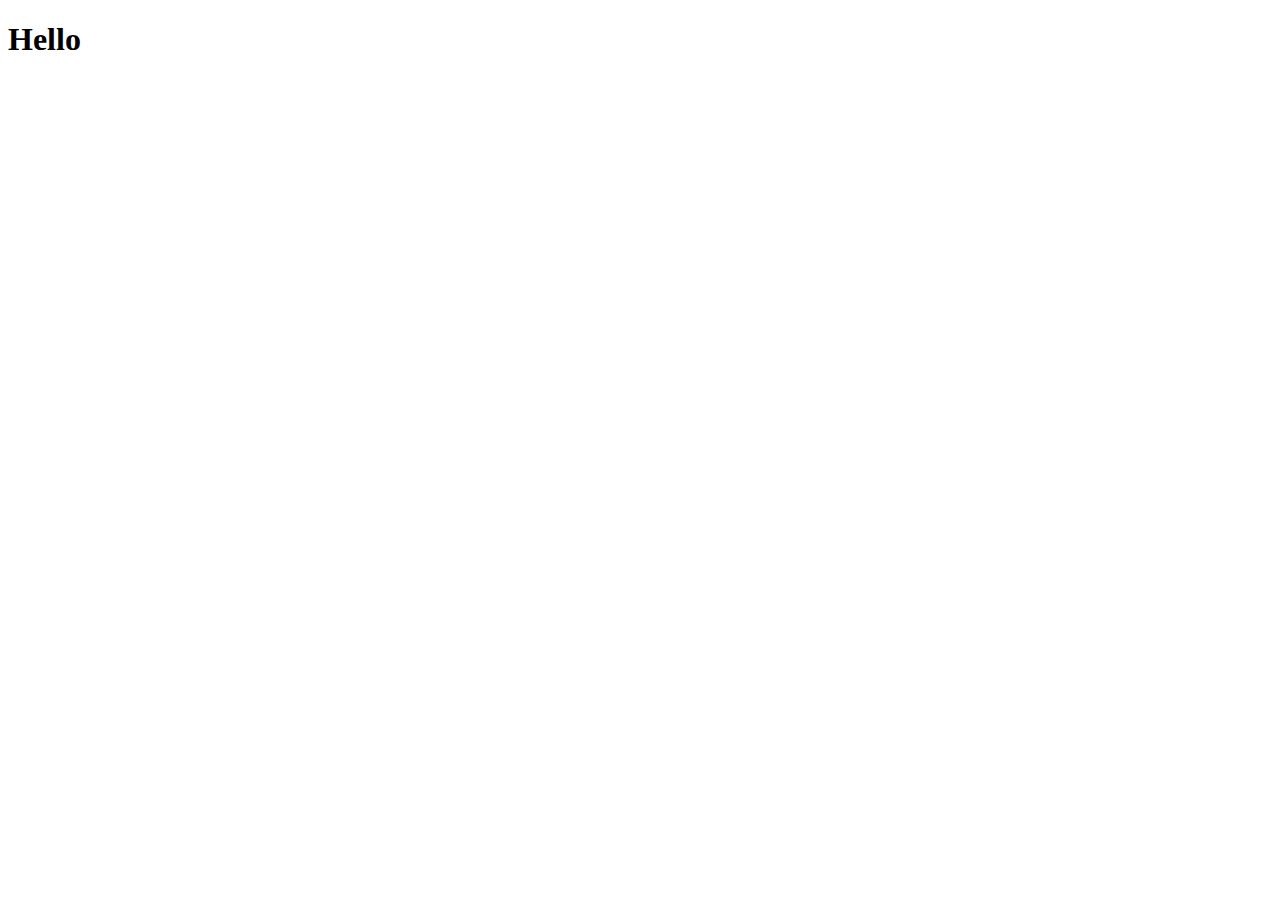
==== index.html @ b7d49bfd "Initial commit" ====
<!DOCTYPE html>
<html lang="en">
<head>
    <meta charset="UTF-8">
    <meta name="viewport" content="width=device-width, initial-scale=1.0">
    <title>Document</title>
</head>
<body>
    <h1>Hello</h1>
</body>
</html>
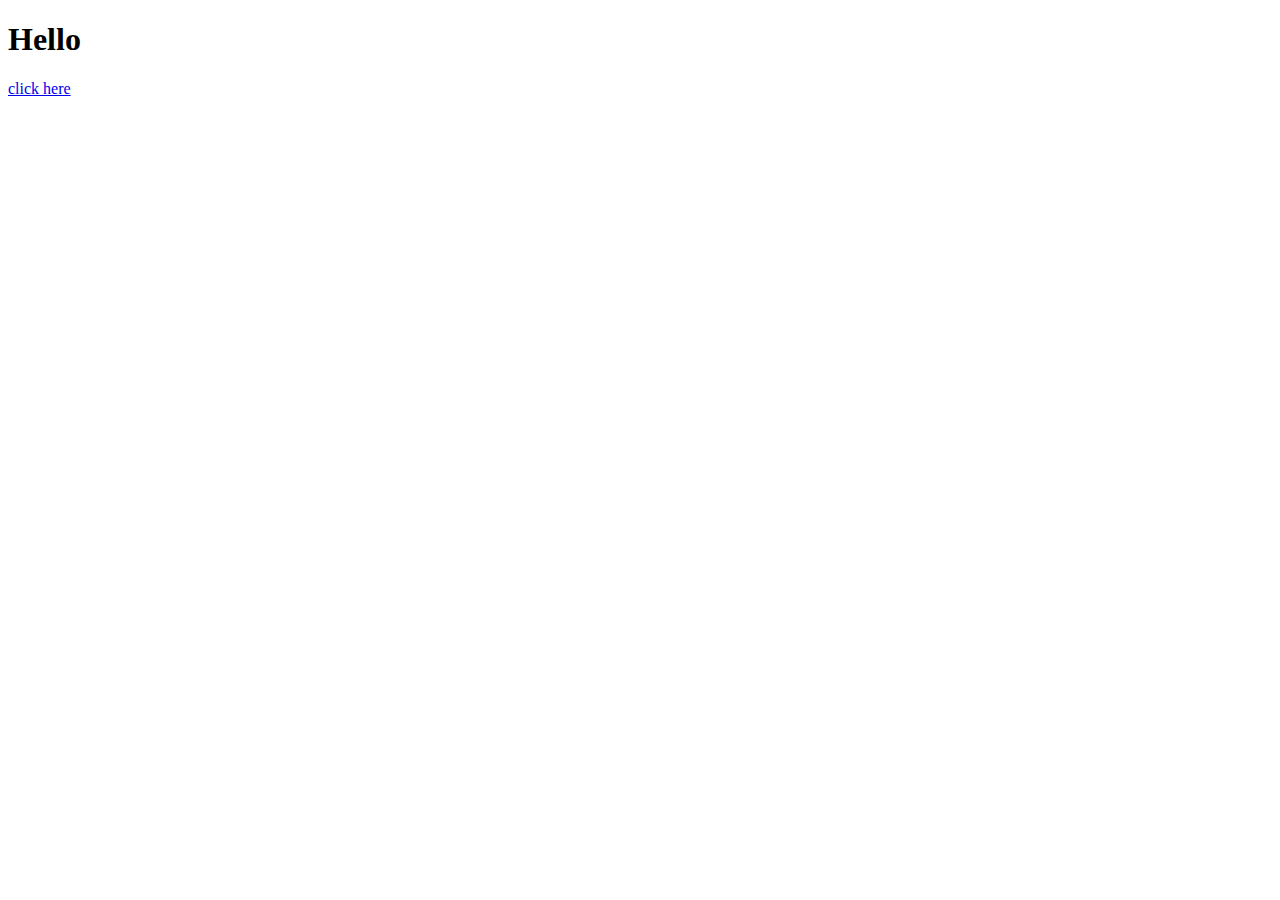
==== commit 5853deb0: "Initial commit" ====
--- a/index.html
+++ b/index.html
@@ -7,5 +7,6 @@
 </head>
 <body>
     <h1>Hello</h1>
+    <a href="nilesh.html"> click here </a>
 </body>
 </html>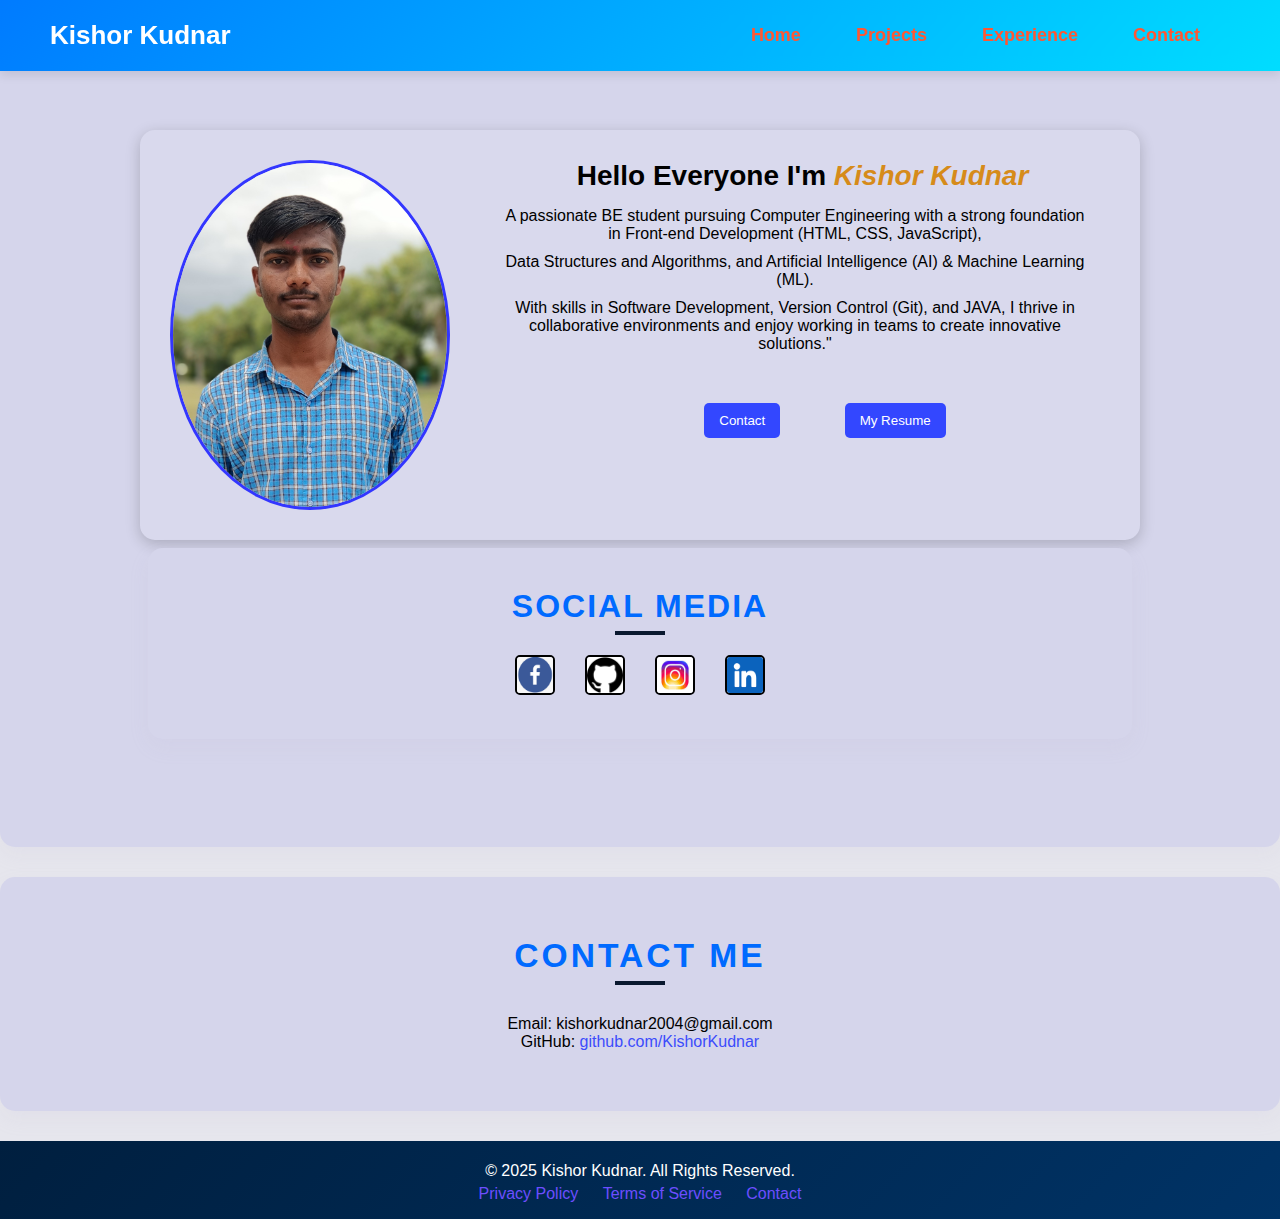
==== commit 82d2ea4a: "Initial commit" ====
--- a/index.html
+++ b/index.html
@@ -1,12 +1,88 @@
 <!DOCTYPE html>
 <html lang="en">
+
 <head>
     <meta charset="UTF-8">
     <meta name="viewport" content="width=device-width, initial-scale=1.0">
     <title>Document</title>
+    <link rel="stylesheet" href="style.css">
 </head>
+
 <body>
-    <h1>Hello</h1>
-    <a href="nilesh.html"> click here </a>
+    <header>
+        <nav>
+            <div class="logo">Kishor Kudnar</div>
+            <ul>
+                <li><a href="#home">Home</a></li>
+                <li><a href="project.html">Projects</a></li>
+                <li><a href="experience.html">Experience</a></li>
+                <li><a href="#contact">Contact</a></li>
+            </ul>
+        </nav>
+    </header>
+
+    <!-- Introductory Section -->
+    <section class="first">
+        <div class="intro">
+            <img src="img/portfolio2.jpg" alt="Profile Image" class="profile-img">
+            <div class="int">
+                <h1>Hello Everyone I'm <i style="color: rgb(214, 139, 26);">Kishor Kudnar</i></h1>
+                <p>A passionate BE student pursuing Computer Engineering with a strong foundation in Front-end
+                    Development (HTML, CSS, JavaScript),</p>
+                <p>Data Structures and Algorithms, and Artificial Intelligence (AI) & Machine Learning (ML).</p>
+                <p>With skills in Software Development, Version Control (Git), and JAVA, I thrive in collaborative
+                    environments and enjoy working in teams to create innovative solutions."</p>
+                <div class="button-container">
+                    <a href="mailto:kishorkudnar2004@gmail.com"><button class="contact-btn">Contact</button></a>
+                    <!-- Opens email client -->
+                    <a href="pdf\kishor kudnar (1).pdf (4).pdf" target="_blank"><button class="resume-btn">My
+                            Resume</button></a>
+                    <!-- Link to resume file -->
+                </div>
+            </div>
+        </div>
+        <!-- Social Media Section -->
+        <section id="socialmedia" class="second">
+            <div class="social-content">
+                <h2>Social Media</h2>
+                <div class="social-icons">
+                    <a href="https://www.facebook.com/kishor.kudnar.56" target="_blank">
+                        <img class="icon" src="img/facebook.png" alt="Facebook">
+                    </a>
+                    <a href="https://github.com/KishorKudnar" target="_blank">
+                        <img class="icon" src="img/github.png" alt="GitHub">
+                    </a>
+                    <a href="https://www.instagram.com/kishork00003/" target="_blank">
+                        <img class="icon" src="img/instagram.jpeg" alt="Instagram">
+                    </a>
+                    <a href="https://www.linkedin.com/in/kishor-kudnar-36459425b?utm_source=share&utm_campaign=share_via&utm_content=profile&utm_medium=android_app"
+                        target="_blank">
+                        <img class="icon" src="img/linkedin.png" alt="LinkedIn">
+                    </a>
+                </div>
+            </div>
+        </section>
+    </section>
+
+
+    <section id="contact" class="contact">
+        <h2>Contact Me</h2>
+        <p>Email: kishorkudnar2004@gmail.com</p>
+        <p>GitHub: <a href="https://github.com/KishorKudnar">github.com/KishorKudnar</a></p>
+    </section>
+
+
+    <footer>
+        <div class="footer-content">
+            <p>&copy; 2025 Kishor Kudnar. All Rights Reserved.</p>
+            <div class="footer-links">
+                <a href="#">Privacy Policy</a>
+                <a href="#">Terms of Service</a>
+                <a href="#">Contact</a>
+            </div>
+        </div>
+    </footer>
+
 </body>
+
 </html>--- a/style.css
+++ b/style.css
@@ -0,0 +1,331 @@
+* {
+    margin: 0;
+    padding: 0;
+    box-sizing: border-box;
+    font-family: 'Arial', sans-serif;
+}
+
+body {
+    background-color: #e6e6ed;
+    color: black;
+    text-align: center;
+}
+
+nav {
+    display: flex;
+    justify-content: space-between;
+    align-items: center;
+    padding: 15px 50px;
+    background: linear-gradient(135deg, #007bff, #00ddff);
+    position: fixed;
+    width: 100%;
+    top: 0;
+    z-index: 1000;
+    box-shadow: 0 4px 10px rgba(0, 0, 0, 0.1);
+}
+
+.logo {
+    font-size: 26px;
+    font-weight: bold;
+    color: white;
+}
+
+nav ul {
+    list-style: none;
+    display: flex;
+    border-radius: 8px;
+    gap: 15px;
+    padding: 10px;
+    /* background: rgba(255, 255, 255, 0.1); */
+    backdrop-filter: blur(8px);
+}
+
+nav ul li {
+    margin: 0 10px;
+}
+
+nav ul li a {
+    text-decoration: none;
+    color: #ff5733;
+    font-weight: 600;
+    font-size: large;
+    transition: color 0.3s ease, background-color 0.3s ease;
+    padding: 10px;
+    border-radius: 5px;
+}
+
+/* Hover Effect for Links */
+nav ul li a:hover {
+    color: white;
+    background-color: #0091ff;
+}
+
+
+.hero {
+    height: 100vh;
+    display: flex;
+    flex-direction: column;
+    justify-content: center;
+    align-items: center;
+    background: url('https://source.unsplash.com/1600x900/?technology') no-repeat center;
+    background-size: cover;
+}
+
+
+.about,
+.projects,
+.contact {
+    padding: 60px 20px;
+}
+
+.projects .project-grid {
+    display: flex;
+    justify-content: center;
+    gap: 20px;
+}
+
+.project-card {
+    background: #a0b4f5;
+    padding: 16px;
+    border-radius: 10px;
+    width: 200px;
+    transition: transform 0.3s;
+}
+
+.project-card:hover {
+    transform: scale(1.1);
+    background: #04c9ec;
+    color: #121212;
+}
+
+.contact a {
+    color: #3c4cfc;
+    text-decoration: none;
+}
+
+.contact a:hover {
+    text-decoration: underline;
+}
+
+/* Introductory Section */
+.first {
+    display: grid;
+    justify-content: center;
+    align-items: center;
+    padding: 100px 20px;
+}
+
+.intro {
+    display: flex;
+    background-color: rgba(255, 255, 255, 0.1);
+    border-radius: 15px;
+    box-shadow: 0 4px 15px rgba(0, 0, 0, 0.2);
+    padding: 30px;
+    max-width: 1000px;
+    width: 100%;
+}
+
+.intro img {
+    height: 350px;
+    width: 280px;
+    border: 3px solid #3336ff;
+    border-radius: 50%;
+    object-fit: cover;
+    margin-right: 30px;
+
+}
+
+.int h1 {
+    font-size: 28px;
+    margin-left: 15px;
+    margin-bottom: 15px;
+}
+
+.int p {
+    margin: 10px 25px;
+}
+
+.int button {
+    background-color: #3347ff;
+    border: none;
+    color: white;
+    padding: 10px 15px;
+    border-radius: 5px;
+    cursor: pointer;
+    margin: 40px 0px 0px 60px;
+    transition: background-color 0.3s, transform 0.3s;
+}
+
+.int button:hover {
+    background-color: #7979f7;
+    transform: scale(1.05);
+}
+
+
+/* Styles for Experience Section */
+
+.experience-content {
+    background-color: #0a192f;
+    padding: 30px;
+    border-radius: 10px;
+    text-align: center;
+    box-shadow: 0 5px 15px rgba(0, 0, 0, 0.1);
+    font-size: 1.2rem;
+    color: white;
+
+}
+
+/* General section */
+section {
+    padding: 60px 20px;
+    background-color: #d5d5eb;
+    margin: 30px 0;
+    border-radius: 15px;
+    box-shadow: 0 8px 20px rgba(184, 177, 210, 0.1);
+}
+
+/* Heading Styles for Sections */
+section h2 {
+    font-size: 2.1rem;
+    color: #006aff;
+    text-align: center;
+    margin-bottom: 40px;
+    text-transform: uppercase;
+    letter-spacing: 3px;
+    position: relative;
+}
+
+/* Decorative Line Under Section Headings */
+section h2::after {
+    content: "";
+    width: 50px;
+    height: 4px;
+    background-color: #0a192f;
+    position: absolute;
+    bottom: -10px;
+    left: 50%;
+    transform: translateX(-50%);
+}
+
+
+/* Styling for Social Media Section */
+.second {
+    display: flex;
+    justify-content: center;
+    padding: 40px 0;
+    background-color: #d5d5eb;
+    margin: 8px;
+
+}
+
+.social-content {
+    text-align: center;
+}
+
+.social-content h2 {
+    font-size: 2rem;
+
+    letter-spacing: 2px;
+    text-transform: uppercase;
+    margin-bottom: 20px;
+}
+
+.social-icons {
+    display: flex;
+    justify-content: center;
+    gap: 30px;
+    padding-top: 10px;
+}
+
+
+.icon {
+    height: 40px;
+    width: 40px;
+    border: 2px solid #000000;
+    border-radius: 5px;
+    transition: transform 0.3s ease-in-out, box-shadow 0.3s ease-in-out;
+}
+
+
+.icon:hover {
+    transform: scale(1.2);
+    box-shadow: 0 5px 15px rgba(0, 0, 0, 0.2);
+}
+
+
+/* Styles for Project List */
+.project-list {
+    display: flex;
+    justify-content: center;
+    gap: 50px;
+    flex-wrap: wrap;
+}
+
+
+.project-item {
+    width: 300px;
+    padding: 30px;
+    background-color: #fff;
+    border-radius: 15px;
+    box-shadow: 0 5px 20px rgba(0, 0, 0, 0.1);
+    transition: transform 0.3s ease, box-shadow 0.3s ease;
+}
+
+
+.project-item:hover {
+    transform: scale(1.05);
+    box-shadow: 0 8px 30px rgba(0, 0, 0, 0.2);
+}
+
+
+.project-item h3 {
+    font-size: 1.8rem;
+    color: #3c4cfc;
+    margin-bottom: 10px;
+}
+
+
+.project-item p {
+    font-size: 1rem;
+    color: #000000;
+}
+
+.project-item a{
+    text-decoration: none;
+    margin-top: 30px;
+}
+
+
+/* Footer Styles */
+footer {
+    background: linear-gradient(135deg, #001f3f, #003366);
+    color: white;
+    text-align: center;
+    padding: 16px;
+    margin-top: 30px;
+    position: relative;
+    bottom: 0;
+    width: 100%;
+}
+
+.footer-content {
+    display: flex;
+    justify-content: center;
+    align-items: center;
+    flex-direction: column;
+}
+
+.footer-content p {
+    margin: 5px 0;
+}
+
+.footer-links a {
+    color: #6c4eff;
+    text-decoration: none;
+    margin: 0 10px;
+    transition: color 0.3s ease;
+}
+
+.footer-links a:hover {
+    color: #84afff;
+}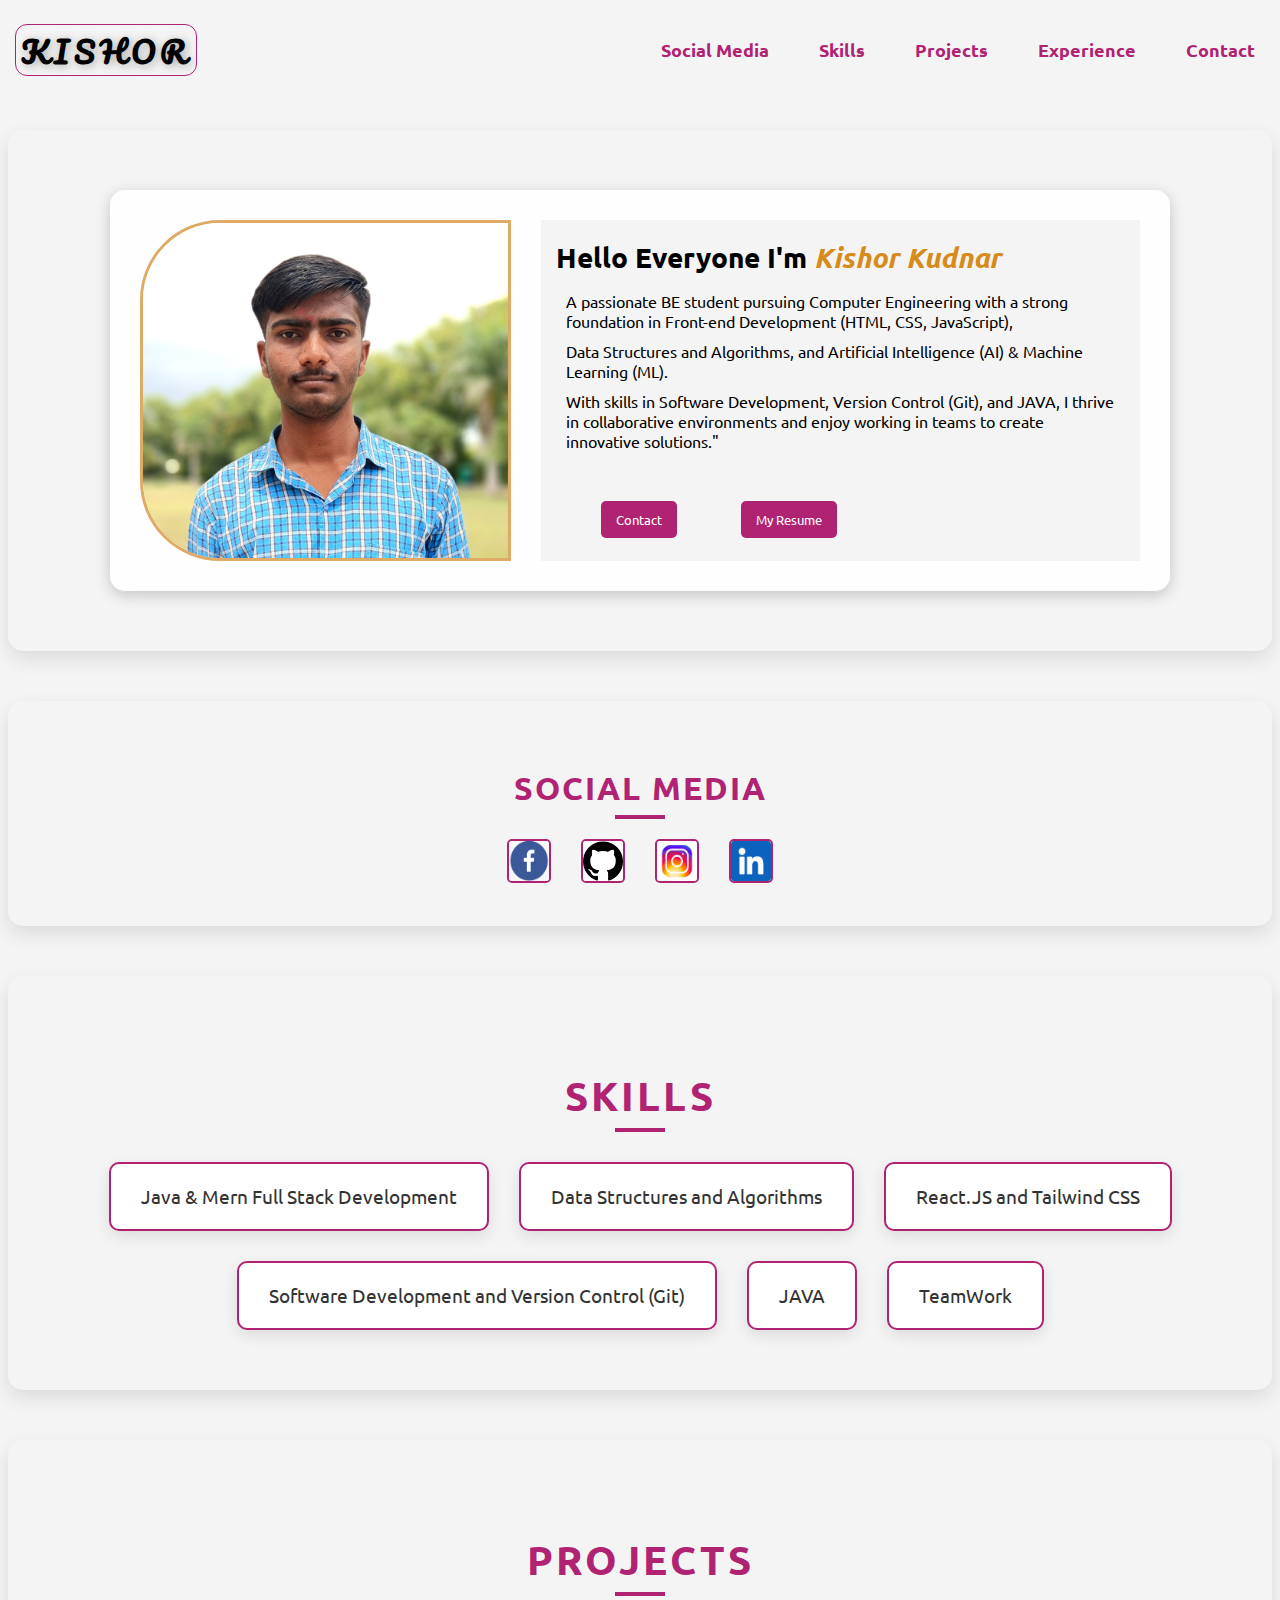
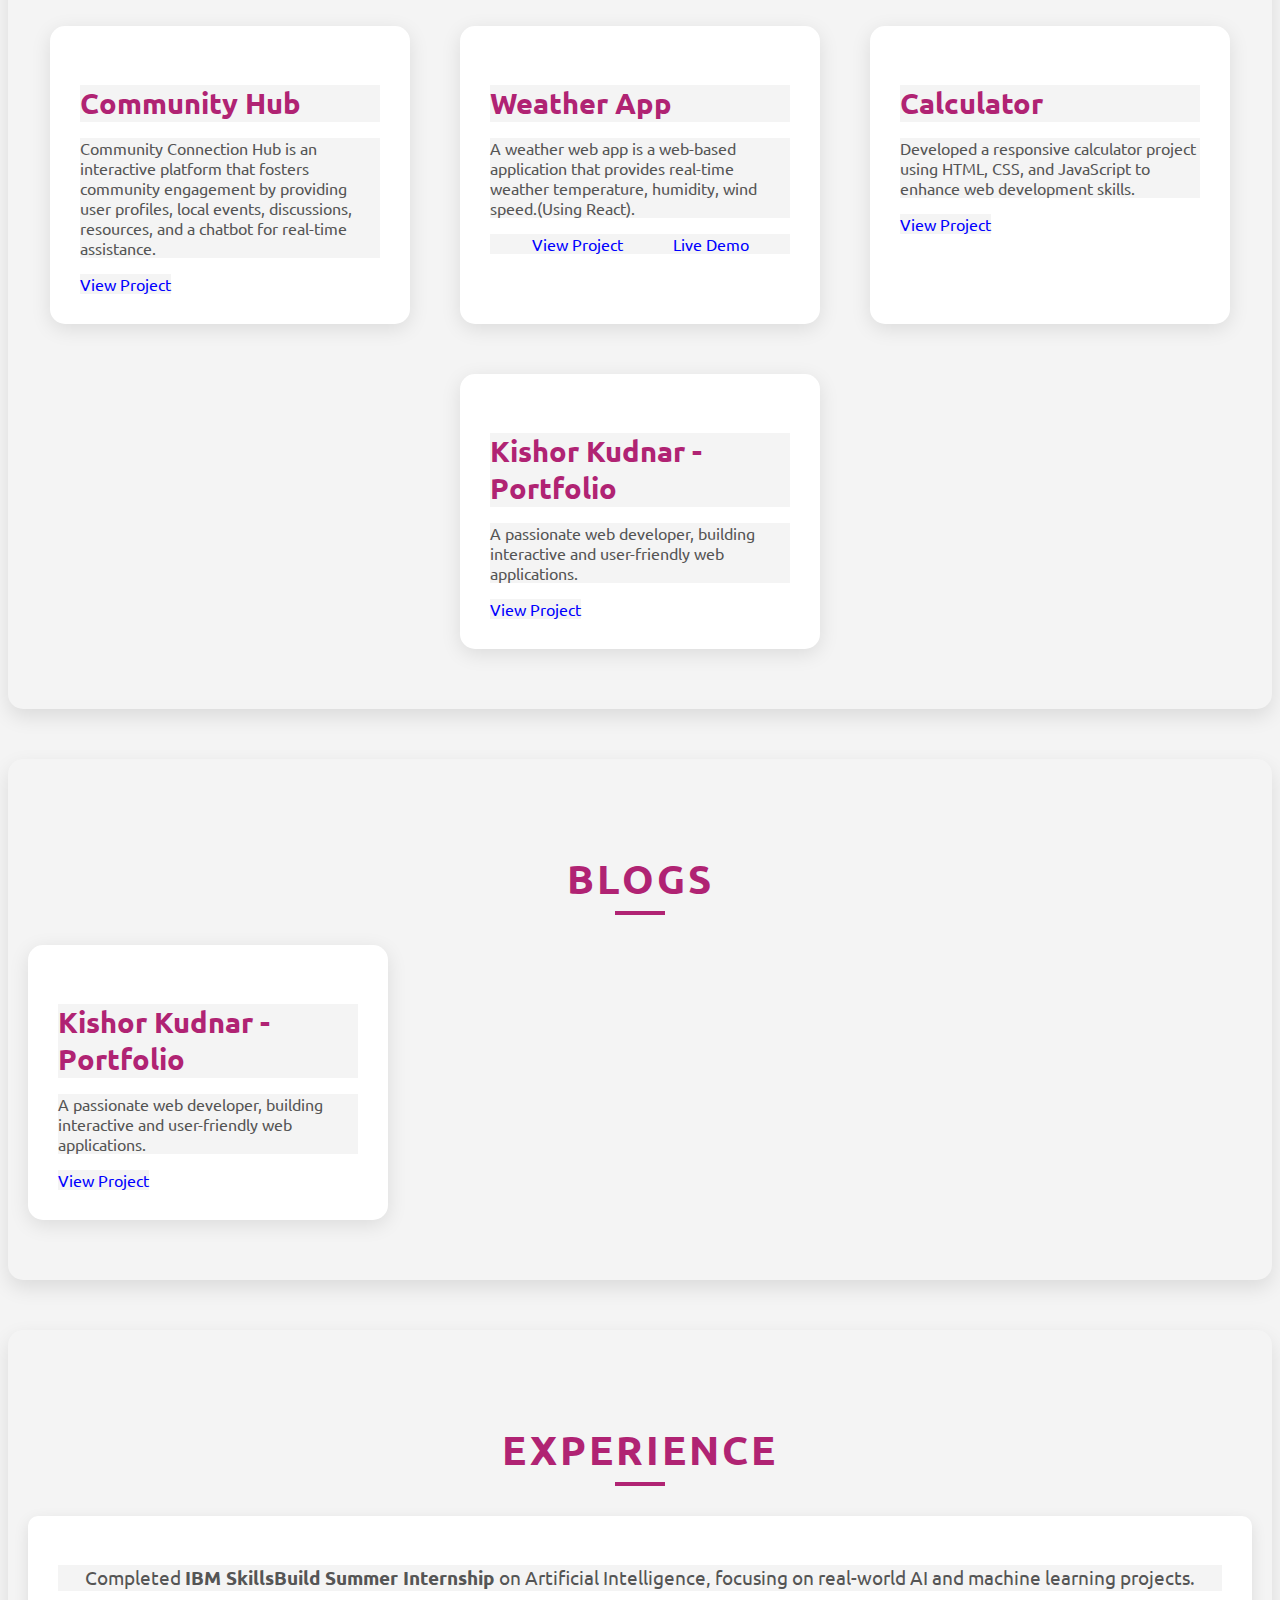
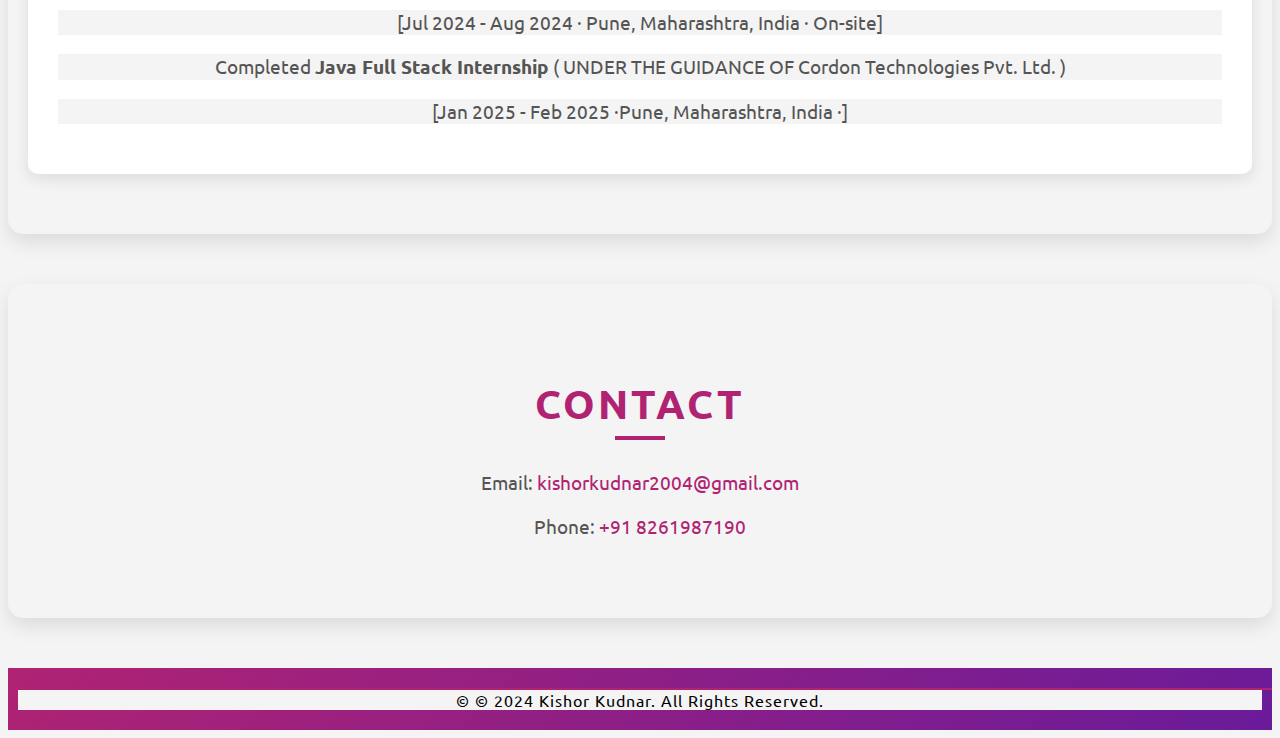
==== commit d289b3ba: "Updated commit message" ====
--- a/index.html
+++ b/index.html
@@ -4,27 +4,30 @@
 <head>
     <meta charset="UTF-8">
     <meta name="viewport" content="width=device-width, initial-scale=1.0">
-    <title>Document</title>
+    <title>Kishor Kudnar - Portfolio</title>
+    <link rel="shortcut icon" href="imag\K.png" type="image/x-icon">
     <link rel="stylesheet" href="style.css">
 </head>
 
 <body>
-    <header>
-        <nav>
-            <div class="logo">Kishor Kudnar</div>
+    <!-- Navigation Section -->
+    <nav>
+        <div class="logo">KISHOR</div>
+        <div>
             <ul>
-                <li><a href="#home">Home</a></li>
-                <li><a href="project.html">Projects</a></li>
-                <li><a href="experience.html">Experience</a></li>
+                <li><a href="#socialmedia">Social Media</a></li>
+                <li><a href="#skills">Skills</a></li>
+                <li><a href="#project">Projects</a></li>
+                <li><a href="#experience">Experience</a></li>
                 <li><a href="#contact">Contact</a></li>
             </ul>
-        </nav>
-    </header>
+        </div>
+    </nav>
 
     <!-- Introductory Section -->
     <section class="first">
         <div class="intro">
-            <img src="img/portfolio2.jpg" alt="Profile Image" class="profile-img">
+            <img src="imag/1695180559429.jpg" alt="Profile Image" class="profile-img">
             <div class="int">
                 <h1>Hello Everyone I'm <i style="color: rgb(214, 139, 26);">Kishor Kudnar</i></h1>
                 <p>A passionate BE student pursuing Computer Engineering with a strong foundation in Front-end
@@ -35,52 +38,119 @@
                 <div class="button-container">
                     <a href="mailto:kishorkudnar2004@gmail.com"><button class="contact-btn">Contact</button></a>
                     <!-- Opens email client -->
-                    <a href="pdf\kishor kudnar (1).pdf (4).pdf" target="_blank"><button class="resume-btn">My
+                    <a href="resume\kishor kudnar resume(1).pdf" target="_blank"><button class="resume-btn">My
                             Resume</button></a>
                     <!-- Link to resume file -->
                 </div>
             </div>
         </div>
-        <!-- Social Media Section -->
-        <section id="socialmedia" class="second">
-            <div class="social-content">
-                <h2>Social Media</h2>
-                <div class="social-icons">
-                    <a href="https://www.facebook.com/kishor.kudnar.56" target="_blank">
-                        <img class="icon" src="img/facebook.png" alt="Facebook">
-                    </a>
-                    <a href="https://github.com/KishorKudnar" target="_blank">
-                        <img class="icon" src="img/github.png" alt="GitHub">
-                    </a>
-                    <a href="https://www.instagram.com/kishork00003/" target="_blank">
-                        <img class="icon" src="img/instagram.jpeg" alt="Instagram">
-                    </a>
-                    <a href="https://www.linkedin.com/in/kishor-kudnar-36459425b?utm_source=share&utm_campaign=share_via&utm_content=profile&utm_medium=android_app"
-                        target="_blank">
-                        <img class="icon" src="img/linkedin.png" alt="LinkedIn">
-                    </a>
-                </div>
-            </div>
-        </section>
     </section>
 
-
-    <section id="contact" class="contact">
-        <h2>Contact Me</h2>
-        <p>Email: kishorkudnar2004@gmail.com</p>
-        <p>GitHub: <a href="https://github.com/KishorKudnar">github.com/KishorKudnar</a></p>
+    <!-- Social Media Section -->
+    <section id="socialmedia" class="second">
+        <div class="social-content">
+            <h2>Social Media</h2>
+            <div class="social-icons">
+                <a href="https://www.facebook.com/kishor.kudnar.56" target="_blank">
+                    <img class="icon" src="imag/facebook.png" alt="Facebook">
+                </a>
+                <a href="https://github.com/KishorKudnar" target="_blank">
+                    <img class="icon" src="imag/github.png" alt="GitHub">
+                </a>
+                <a href="https://www.instagram.com/kishork00003/" target="_blank">
+                    <img class="icon" src="imag/instagram.jpeg" alt="Instagram">
+                </a>
+                <a href="https://www.linkedin.com/in/kishor-kudnar-36459425b?utm_source=share&utm_campaign=share_via&utm_content=profile&utm_medium=android_app"
+                    target="_blank">
+                    <img class="icon" src="imag/linkedin.png" alt="LinkedIn">
+                </a>
+            </div>
+        </div>
     </section>
 
+    <!-- Skills Section -->
+    <section id="skills" class="skills">
+        <h2>Skills</h2>
+        <div class="skill-list">
+            <div class="skill-item">Java & Mern Full Stack Development</div>
+            <div class="skill-item">Data Structures and Algorithms</div>
+            <div class="skill-item">React.JS and Tailwind CSS</div>
+            <div class="skill-item">Software Development and Version Control (Git)</div>
+            <div class="skill-item">JAVA</div>
+            <div class="skill-item">TeamWork</div>
+        </div>
+    </section>
 
-    <footer>
-        <div class="footer-content">
-            <p>&copy; 2025 Kishor Kudnar. All Rights Reserved.</p>
-            <div class="footer-links">
-                <a href="#">Privacy Policy</a>
-                <a href="#">Terms of Service</a>
-                <a href="#">Contact</a>
+    <!-- Project Section -->
+    <section id="project" class="project">
+        <h2>Projects</h2>
+        <div class="project-list">
+            <div class="project-item">
+                <h3>Community Hub</h3>
+                <p>Community Connection Hub is an interactive platform that fosters community engagement by providing
+                    user profiles, local events, discussions, resources, and a chatbot for real-time assistance.</p>
+                <a href="https://github.com/KishorKudnar/Community-connection-hub1.git">View Project</a>
+            </div>
+            <div class="project-item">
+                <h3>Weather App</h3>
+                <p>A weather web app is a web-based application that provides real-time weather temperature, humidity,
+                    wind speed.(Using React).
+                </p>
+                <div class="live">
+                <a href="https://github.com/KishorKudnar/weatherApp.git">View Project</a>
+                <a href="https://6791feeb736c21b6edf4bc9d--calm-semolina-3110c4.netlify.app/">Live Demo</a>
+            </div>
+            </div>
+            <div class="project-item">
+                <h3>Calculator</h3>
+                <p>Developed a responsive calculator project using HTML, CSS, and JavaScript to enhance web development
+                    skills.</p>
+                <a href="https://github.com/KishorKudnar/calculator-project.git">View Project</a>
+            </div>
+            <div class="project-item">
+                <h3>Kishor Kudnar - Portfolio</h3>
+                <p>A passionate web developer, building interactive and user-friendly web applications.</p>
+                <a href="https://github.com/KishorKudnar/Kishor-Kudnar---Portfolio.git">View Project</a>
             </div>
         </div>
+    </section>
+    <section id="blog" class="blog">
+        <div class="blogs">
+            <h2>blogs</h2>
+            <div class="project-item">
+                <h3>Kishor Kudnar - Portfolio</h3>
+                <p>A passionate web developer, building interactive and user-friendly web applications.</p>
+                <a href="https://myportfolio.hashnode.dev/creating-a-personal-portfolio">View Project</a>
+            </div>
+        </div>
+    </section>
+
+    <!-- Experience Section -->
+    <section id="experience" class="experience">
+        <h2>Experience</h2>
+        <div class="experience-content">
+            <p>Completed <b> IBM SkillsBuild Summer Internship </b> on Artificial Intelligence, focusing on real-world
+                AI and
+                machine learning projects.</p>
+            <p>[Jul 2024 - Aug 2024 ·
+                Pune, Maharashtra, India · On-site]</p>
+            <p>Completed <b> Java Full Stack Internship </b> ( UNDER THE GUIDANCE OF Cordon Technologies Pvt. Ltd. )</p>
+            <p>[Jan 2025 - Feb 2025 ·Pune, Maharashtra, India ·]</p>
+        </div>
+    </section>
+
+    <!-- Contact Section -->
+    <section id="contact" class="contact">
+        <h2>Contact</h2>
+        <div class="contact-details">
+            <p>Email: <a href="mailto:kishorkudnar2004@gmail.com">kishorkudnar2004@gmail.com</a></p>
+            <p>Phone: <a href="tel:+918261987190">+91 8261987190</a></p>
+        </div>
+    </section>
+
+    <!-- Footer Section -->
+    <footer class="footer">
+        <p>&copy; 2024 Kishor Kudnar. All Rights Reserved.</p>
     </footer>
 
 </body>
--- a/style.css
+++ b/style.css
@@ -1,52 +1,69 @@
+@import url("https://fonts.googleapis.com/css2?family=Pacifico&display=swap");
+@import url("https://fonts.googleapis.com/css2?family=Ubuntu:ital,wght@0,300;0,400;0,500;0,700;1,300;1,400;1,500;1,700&display=swap");
+
 * {
-    margin: 0;
-    padding: 0;
-    box-sizing: border-box;
-    font-family: 'Arial', sans-serif;
-}
-
-body {
-    background-color: #e6e6ed;
-    color: black;
-    text-align: center;
+    background-color: #f4f4f4;
+    font-family: "Ubuntu", sans-serif;
+}
+
+@keyframes disco {
+    0% {
+        color: red;
+    }
+    20% {
+        color: yellow;
+    }
+    40% {
+        color: blue;
+    }
+    60% {
+        color: green;
+    }
+    80% {
+        color: purple;
+    }
+    100% {
+        color: orange;
+    }
+}
+
+.logo {
+    height: 50px;
+    width: 180px;
+    border-radius: 12px;
+    border: 1.8px solid rgb(176, 35, 115);
+    font-size: 30px;
+    font-family: "Pacifico", cursive;
+    font-weight: bold;
+    text-align: center;
+    margin-top: 0px;
+    animation: disco 1.5s infinite;
+    transition: color 0.5s ease-in-out;
+    text-shadow: 2px 2px 10px rgba(0, 0, 0, 0.3);
+    letter-spacing: 5px;
+    cursor: pointer;
+}
+
+ul {
+    list-style-type: none;
+    display: flex;
+    gap: 30px;
+    color: rgb(176, 35, 115);
+    font-size: large;
+    font-weight: 600;
 }
 
 nav {
     display: flex;
-    justify-content: space-between;
     align-items: center;
-    padding: 15px 50px;
-    background: linear-gradient(135deg, #007bff, #00ddff);
-    position: fixed;
-    width: 100%;
-    top: 0;
-    z-index: 1000;
-    box-shadow: 0 4px 10px rgba(0, 0, 0, 0.1);
-}
-
-.logo {
-    font-size: 26px;
-    font-weight: bold;
-    color: white;
-}
-
-nav ul {
-    list-style: none;
-    display: flex;
-    border-radius: 8px;
-    gap: 15px;
-    padding: 10px;
-    /* background: rgba(255, 255, 255, 0.1); */
-    backdrop-filter: blur(8px);
-}
-
-nav ul li {
-    margin: 0 10px;
+    justify-content: space-around;
+    gap: 400px;
+    margin-top: 20px;
 }
 
 nav ul li a {
     text-decoration: none;
-    color: #ff5733;
+    color: rgb(176, 35, 115);
     font-weight: 600;
     font-size: large;
     transition: color 0.3s ease, background-color 0.3s ease;
@@ -54,70 +71,25 @@
     border-radius: 5px;
 }
 
-/* Hover Effect for Links */
 nav ul li a:hover {
     color: white;
-    background-color: #0091ff;
-}
-
-
-.hero {
-    height: 100vh;
-    display: flex;
-    flex-direction: column;
+    background-color: rgb(176, 35, 115);
+}
+
+html {
+    scroll-behavior: smooth;
+}
+
+.first {
+    display: flex;
     justify-content: center;
     align-items: center;
-    background: url('https://source.unsplash.com/1600x900/?technology') no-repeat center;
-    background-size: cover;
-}
-
-
-.about,
-.projects,
-.contact {
     padding: 60px 20px;
 }
 
-.projects .project-grid {
-    display: flex;
-    justify-content: center;
-    gap: 20px;
-}
-
-.project-card {
-    background: #a0b4f5;
-    padding: 16px;
-    border-radius: 10px;
-    width: 200px;
-    transition: transform 0.3s;
-}
-
-.project-card:hover {
-    transform: scale(1.1);
-    background: #04c9ec;
-    color: #121212;
-}
-
-.contact a {
-    color: #3c4cfc;
-    text-decoration: none;
-}
-
-.contact a:hover {
-    text-decoration: underline;
-}
-
-/* Introductory Section */
-.first {
-    display: grid;
-    justify-content: center;
-    align-items: center;
-    padding: 100px 20px;
-}
-
 .intro {
     display: flex;
-    background-color: rgba(255, 255, 255, 0.1);
+    background-color: rgba(255, 255, 255, 0.9);
     border-radius: 15px;
     box-shadow: 0 4px 15px rgba(0, 0, 0, 0.2);
     padding: 30px;
@@ -126,13 +98,11 @@
 }
 
 .intro img {
-    height: 350px;
-    width: 280px;
-    border: 3px solid #3336ff;
-    border-radius: 50%;
-    object-fit: cover;
+    height: 335px;
+    width: 365px;
+    border: 3px solid rgb(222, 170, 101);
+    border-radius: 80px 0 0 80px;
     margin-right: 30px;
-
 }
 
 .int h1 {
@@ -146,7 +116,7 @@
 }
 
 .int button {
-    background-color: #3347ff;
+    background-color: rgb(176, 35, 115);
     border: none;
     color: white;
     padding: 10px 15px;
@@ -156,38 +126,61 @@
     transition: background-color 0.3s, transform 0.3s;
 }
 
-.int button:hover {
-    background-color: #7979f7;
+button:hover {
+    background-color: rgb(200, 60, 130);
     transform: scale(1.05);
 }
 
-
-/* Styles for Experience Section */
-
-.experience-content {
-    background-color: #0a192f;
-    padding: 30px;
-    border-radius: 10px;
-    text-align: center;
-    box-shadow: 0 5px 15px rgba(0, 0, 0, 0.1);
-    font-size: 1.2rem;
-    color: white;
-
-}
-
-/* General section */
+.second {
+    display: flex;
+    justify-content: center;
+    padding: 40px 0;
+    background-color: #f4f4f4;
+}
+
+.social-content {
+    text-align: center;
+}
+
+.social-content h2 {
+    font-size: 2rem;
+    color: #b02373;
+    letter-spacing: 2px;
+    text-transform: uppercase;
+    margin-bottom: 20px;
+}
+
+.social-icons {
+    display: flex;
+    justify-content: center;
+    gap: 30px;
+    padding-top: 10px;
+}
+
+.icon {
+    height: 40px;
+    width: 40px;
+    border: 2px solid #b02373;
+    border-radius: 5px;
+    transition: transform 0.3s ease-in-out, box-shadow 0.3s ease-in-out;
+}
+
+.icon:hover {
+    transform: scale(1.2);
+    box-shadow: 0 5px 15px rgba(0, 0, 0, 0.2);
+}
+
 section {
     padding: 60px 20px;
-    background-color: #d5d5eb;
-    margin: 30px 0;
+    background-color: #f4f4f4;
+    margin: 50px 0;
     border-radius: 15px;
-    box-shadow: 0 8px 20px rgba(184, 177, 210, 0.1);
-}
-
-/* Heading Styles for Sections */
+    box-shadow: 0 8px 20px rgba(0, 0, 0, 0.1);
+}
+
 section h2 {
-    font-size: 2.1rem;
-    color: #006aff;
+    font-size: 2.5rem;
+    color: #b02373;
     text-align: center;
     margin-bottom: 40px;
     text-transform: uppercase;
@@ -195,72 +188,45 @@
     position: relative;
 }
 
-/* Decorative Line Under Section Headings */
 section h2::after {
     content: "";
     width: 50px;
     height: 4px;
-    background-color: #0a192f;
+    background-color: #b02373;
     position: absolute;
     bottom: -10px;
     left: 50%;
     transform: translateX(-50%);
 }
 
-
-/* Styling for Social Media Section */
-.second {
-    display: flex;
-    justify-content: center;
-    padding: 40px 0;
-    background-color: #d5d5eb;
-    margin: 8px;
-
-}
-
-.social-content {
-    text-align: center;
-}
-
-.social-content h2 {
-    font-size: 2rem;
-
-    letter-spacing: 2px;
-    text-transform: uppercase;
-    margin-bottom: 20px;
-}
-
-.social-icons {
+.skill-list {
     display: flex;
     justify-content: center;
     gap: 30px;
-    padding-top: 10px;
-}
-
-
-.icon {
-    height: 40px;
-    width: 40px;
-    border: 2px solid #000000;
-    border-radius: 5px;
-    transition: transform 0.3s ease-in-out, box-shadow 0.3s ease-in-out;
-}
-
-
-.icon:hover {
-    transform: scale(1.2);
-    box-shadow: 0 5px 15px rgba(0, 0, 0, 0.2);
-}
-
-
-/* Styles for Project List */
+    flex-wrap: wrap;
+}
+
+.skill-item {
+    background-color: #fff;
+    border: 2px solid #b02373;
+    padding: 20px 30px;
+    border-radius: 10px;
+    font-size: 1.2rem;
+    color: #333;
+    transition: transform 0.3s ease-in-out;
+    box-shadow: 0 5px 15px rgba(0, 0, 0, 0.1);
+}
+
+.skill-item:hover {
+    transform: translateY(-10px);
+}
+
 .project-list {
     display: flex;
     justify-content: center;
     gap: 50px;
     flex-wrap: wrap;
 }
-
 
 .project-item {
     width: 300px;
@@ -271,61 +237,175 @@
     transition: transform 0.3s ease, box-shadow 0.3s ease;
 }
 
-
 .project-item:hover {
     transform: scale(1.05);
     box-shadow: 0 8px 30px rgba(0, 0, 0, 0.2);
 }
 
-
 .project-item h3 {
     font-size: 1.8rem;
-    color: #3c4cfc;
+    color: #b02373;
     margin-bottom: 10px;
 }
-
 
 .project-item p {
     font-size: 1rem;
-    color: #000000;
-}
-
+    color: #555;
+}
 .project-item a{
     text-decoration: none;
-    margin-top: 30px;
-}
-
-
-/* Footer Styles */
-footer {
-    background: linear-gradient(135deg, #001f3f, #003366);
-    color: white;
-    text-align: center;
-    padding: 16px;
-    margin-top: 30px;
+    color: blue;
+}
+.project-item .live{
+        display: flex;
+        align-items: center;
+        justify-content: center;
+        gap: 50px;
+}
+
+.experience-content {
+    background-color: #fff;
+    padding: 30px;
+    border-radius: 10px;
+    text-align: center;
+    box-shadow: 0 5px 15px rgba(0, 0, 0, 0.1);
+    font-size: 1.2rem;
+    color: #555;
+}
+/* Styles for Contact Details */
+.contact-details {
+    text-align: center;
+    font-size: 1.2rem;
+    color: #555;
+}
+
+.contact-details a {
+    color: #b02373;
+    text-decoration: none;
+    transition: color 0.3s ease;
+}
+
+.contact-details a:hover {
+    color: #000;
+}
+
+.footer {
+    background: linear-gradient(135deg, #b02373, #6a1b9a);
+    color: rgb(0, 0, 0);
+    text-align: center;
+    padding: 20px 0;
+    font-size: 1rem;
     position: relative;
     bottom: 0;
     width: 100%;
 }
 
-.footer-content {
-    display: flex;
-    justify-content: center;
-    align-items: center;
-    flex-direction: column;
-}
-
-.footer-content p {
-    margin: 5px 0;
-}
-
-.footer-links a {
-    color: #6c4eff;
-    text-decoration: none;
-    margin: 0 10px;
-    transition: color 0.3s ease;
-}
-
-.footer-links a:hover {
-    color: #84afff;
+.footer p {
+    margin: -10px 10px 0px 10px;
+    letter-spacing: 1px;
+}
+
+.footer p::before {
+    content: "© ";
+}
+
+.footer p:hover {
+    color: #ff01ea;
+}
+
+.footer::before {
+    content: '';
+    display: block;
+    width: 100%;
+    height: 2px;
+    background: #b02373;
+    margin-bottom: 10px;
+}
+
+@media (max-width: 768px) {
+    nav {
+        flex-direction: column;
+        gap: 20px;
+    }
+
+    .logo {
+        margin-bottom: 20px;
+        font-size: 24px;
+    }
+
+    .intro {
+        flex-direction: column;
+        align-items: center;
+        padding: 20px;
+    }
+
+    .intro img {
+        height: 200px;
+        width: 200px;
+        margin-right: 0;
+        border-radius: 50%;
+    }
+
+    .int h1 {
+        font-size: 24px;
+    }
+
+    .int p {
+        font-size: 14px;
+    }
+
+    .button-container {
+        flex-direction: column;
+        align-items: center;
+    }
+
+    button {
+        width: 100%;
+        margin: 10px 0;
+    }
+
+    .skill-list, .project-list {
+        flex-direction: column;
+        align-items: center;
+    }
+
+    .footer {
+        font-size: 0.9rem;
+        padding: 15px 0;
+    }
+}
+
+@media (min-width: 769px) and (max-width: 1024px) {
+    nav {
+        gap: 50px;
+    }
+
+    .logo {
+        font-size: 28px;
+    }
+
+    .intro {
+        padding: 40px;
+    }
+
+    .intro img {
+        height: 300px;
+        width: 300px;
+    }
+
+    .int h1 {
+        font-size: 26px;
+    }
+
+    .int p {
+        font-size: 15px;
+    }
+
+    button {
+        padding: 12px 20px;
+    }
+
+    .skill-list, .project-list {
+        flex-direction: row;
+    }
 }